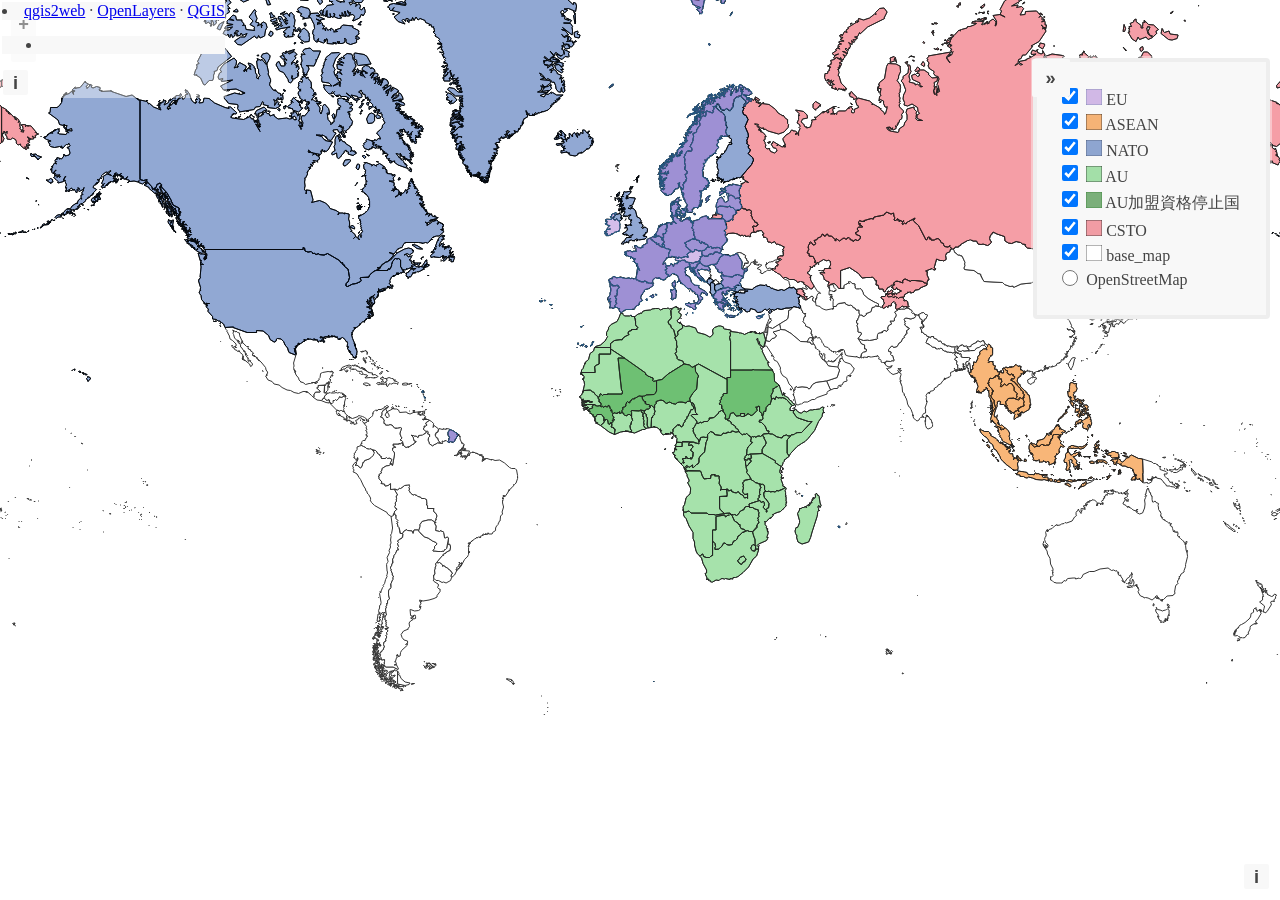
==== index.html @ 320e1a9a "initial commit" ====
<!doctype html>
<html lang="en">
    <head>
        <meta charset="utf-8">
        <meta http-equiv="X-UA-Compatible" content="IE=edge">
        <meta name="viewport" content="initial-scale=1,user-scalable=no,maximum-scale=1,width=device-width">
        <meta name="mobile-web-app-capable" content="yes">
        <meta name="apple-mobile-web-app-capable" content="yes">
        <link rel="stylesheet" href="./resources/ol.css">
        <link rel="stylesheet" href="resources/fontawesome-all.min.css">
        <link rel="stylesheet" href="./resources/ol-layerswitcher.css">
        <link rel="stylesheet" href="./resources/qgis2web.css">
        <style>
        html, body {
            background-color: #ffffff;
        }
        .ol-control > * {
            background-color: #f8f8f8!important;
            color: #444444!important;
            border-radius: 0px;
        }
        .ol-attribution a, .gcd-gl-input::placeholder, .search-layer-input-search::placeholder {
            color: #444444!important;
        }
        .search-layer-input-search {
            background-color: #f8f8f8!important;
        }
        .ol-control > *:focus, .ol-control >*:hover {
            background-color: rgba(248, 248, 248, 0.7)!important;
        } 
        .ol-control {
            background-color: rgba(255,255,255,.4) !important;
            padding: 2px !important;
        } 
        </style>

        <style>
        html, body, #map {
            width: 100%;
            height: 100%;
            padding: 0;
            margin: 0;
        }
        </style>
        <title></title>
    </head>
    <body>
        <div id="map">
            <div id="popup" class="ol-popup">
                <a href="#" id="popup-closer" class="ol-popup-closer"></a>
                <div id="popup-content"></div>
            </div>
        </div>
        <script src="resources/qgis2web_expressions.js"></script>
        <script src="./resources/functions.js"></script>
        <script src="./resources/ol.js"></script>
        <script src="./resources/ol-layerswitcher.js"></script>
        <script src="layers/base_map_1.js"></script><script src="layers/CSTO_2.js"></script><script src="layers/AU_3.js"></script><script src="layers/AU_4.js"></script><script src="layers/NATO_5.js"></script><script src="layers/ASEAN_6.js"></script><script src="layers/EU_7.js"></script>
        <script src="styles/base_map_1_style.js"></script><script src="styles/CSTO_2_style.js"></script><script src="styles/AU_3_style.js"></script><script src="styles/AU_4_style.js"></script><script src="styles/NATO_5_style.js"></script><script src="styles/ASEAN_6_style.js"></script><script src="styles/EU_7_style.js"></script>
        <script src="./layers/layers.js" type="text/javascript"></script> 
        <script src="./resources/Autolinker.min.js"></script>
        <script src="./resources/qgis2web.js"></script>
    </body>
</html>
---- resources/ol.css ----
.ol-box{box-sizing:border-box;border-radius:2px;border:2px solid #00f}.ol-mouse-position{top:8px;right:8px;position:absolute}.ol-scale-line{background:rgba(0,60,136,.3);border-radius:4px;bottom:8px;left:8px;padding:2px;position:absolute}.ol-scale-line-inner{border:1px solid #eee;border-top:none;color:#eee;font-size:10px;text-align:center;margin:1px;will-change:contents,width;transition:all .25s}.ol-scale-bar{position:absolute;bottom:8px;left:8px}.ol-scale-step-marker{width:1px;height:15px;background-color:#000;float:right;z-Index:10}.ol-scale-step-text{position:absolute;bottom:-5px;font-size:12px;z-Index:11;color:#000;text-shadow:-2px 0 #fff,0 2px #fff,2px 0 #fff,0 -2px #fff}.ol-scale-text{position:absolute;font-size:14px;text-align:center;bottom:25px;color:#000;text-shadow:-2px 0 #fff,0 2px #fff,2px 0 #fff,0 -2px #fff}.ol-scale-singlebar{position:relative;height:10px;z-Index:9;box-sizing:border-box;border:1px solid #000}.ol-unsupported{display:none}.ol-unselectable,.ol-viewport{-webkit-touch-callout:none;-webkit-user-select:none;-moz-user-select:none;-ms-user-select:none;user-select:none;-webkit-tap-highlight-color:transparent}.ol-selectable{-webkit-touch-callout:default;-webkit-user-select:text;-moz-user-select:text;-ms-user-select:text;user-select:text}.ol-grabbing{cursor:-webkit-grabbing;cursor:-moz-grabbing;cursor:grabbing}.ol-grab{cursor:move;cursor:-webkit-grab;cursor:-moz-grab;cursor:grab}.ol-control{position:absolute;background-color:rgba(255,255,255,.4);border-radius:4px;padding:2px}.ol-control:hover{background-color:rgba(255,255,255,.6)}.ol-zoom{top:.5em;left:.5em}.ol-rotate{top:.5em;right:.5em;transition:opacity .25s linear,visibility 0s linear}.ol-rotate.ol-hidden{opacity:0;visibility:hidden;transition:opacity .25s linear,visibility 0s linear .25s}.ol-zoom-extent{top:4.643em;left:.5em}.ol-full-screen{right:.5em;top:.5em}.ol-control button{display:block;margin:1px;padding:0;color:#fff;font-size:1.14em;font-weight:700;text-decoration:none;text-align:center;height:1.375em;width:1.375em;line-height:.4em;background-color:rgba(0,60,136,.5);border:none;border-radius:2px}.ol-control button::-moz-focus-inner{border:none;padding:0}.ol-zoom-extent button{line-height:1.4em}.ol-compass{display:block;font-weight:400;font-size:1.2em;will-change:transform}.ol-touch .ol-control button{font-size:1.5em}.ol-touch .ol-zoom-extent{top:5.5em}.ol-control button:focus,.ol-control button:hover{text-decoration:none;background-color:rgba(0,60,136,.7)}.ol-zoom .ol-zoom-in{border-radius:2px 2px 0 0}.ol-zoom .ol-zoom-out{border-radius:0 0 2px 2px}.ol-attribution{text-align:right;bottom:.5em;right:.5em;max-width:calc(100% - 1.3em)}.ol-attribution ul{margin:0;padding:0 .5em;color:#000;text-shadow:0 0 2px #fff}.ol-attribution li{display:inline;list-style:none}.ol-attribution li:not(:last-child):after{content:" "}.ol-attribution img{max-height:2em;max-width:inherit;vertical-align:middle}.ol-attribution button,.ol-attribution ul{display:inline-block}.ol-attribution.ol-collapsed ul{display:none}.ol-attribution:not(.ol-collapsed){background:rgba(255,255,255,.8)}.ol-attribution.ol-uncollapsible{bottom:0;right:0;border-radius:4px 0 0}.ol-attribution.ol-uncollapsible img{margin-top:-.2em;max-height:1.6em}.ol-attribution.ol-uncollapsible button{display:none}.ol-zoomslider{top:4.5em;left:.5em;height:200px}.ol-zoomslider button{position:relative;height:10px}.ol-touch .ol-zoomslider{top:5.5em}.ol-overviewmap{left:.5em;bottom:.5em}.ol-overviewmap.ol-uncollapsible{bottom:0;left:0;border-radius:0 4px 0 0}.ol-overviewmap .ol-overviewmap-map,.ol-overviewmap button{display:inline-block}.ol-overviewmap .ol-overviewmap-map{border:1px solid #7b98bc;height:150px;margin:2px;width:150px}.ol-overviewmap:not(.ol-collapsed) button{bottom:1px;left:2px;position:absolute}.ol-overviewmap.ol-collapsed .ol-overviewmap-map,.ol-overviewmap.ol-uncollapsible button{display:none}.ol-overviewmap:not(.ol-collapsed){background:rgba(255,255,255,.8)}.ol-overviewmap-box{border:2px dotted rgba(0,60,136,.7)}.ol-overviewmap .ol-overviewmap-box:hover{cursor:move}
/*# sourceMappingURL=ol.css.map */
---- resources/ol-layerswitcher.css ----
.layer-switcher {
  position: absolute;
  top: 3.5em;
  right: 0.5em;
  text-align: left;
}

.layer-switcher .panel {
  margin: 0;
  border: 4px solid #eee;
  border-radius: 4px;
  background-color: white;
  display: none;
  max-height: inherit;
  height: 100%;
  box-sizing: border-box;
  overflow-y: auto;
}

.layer-switcher button {
  float: right;
  z-index: 1;
  width: 38px;
  height: 38px;
  background-image: url('[data-uri]')
    /*logo.png*/;
  background-repeat: no-repeat;
  background-position: 2px;
  background-color: white;
  color: black;
  border: none;
}

.layer-switcher button:focus,
.layer-switcher button:hover {
  background-color: white;
}

.layer-switcher.shown {
  overflow-y: hidden;
  display: flex;
  flex-direction: column;
  max-height: calc(100% - 5.5em);
}

.layer-switcher.shown.ol-control {
  background-color: transparent;
}

.layer-switcher.shown.ol-control:hover {
  background-color: transparent;
}
.layer-switcher.shown .panel {
  display: block;
}

.layer-switcher.shown button {
  display: none;
}

.layer-switcher.shown.layer-switcher-activation-mode-click > button {
  display: block;
  background-image: unset;
  right: 2px;
  position: absolute;
  background-color: #eee;
  margin: 1px;
}

.layer-switcher.shown button:focus,
.layer-switcher.shown button:hover {
  background-color: #fafafa;
}

.layer-switcher ul {
  list-style: none;
  margin: 1.6em 0.4em;
  padding-left: 0;
}
.layer-switcher ul ul {
  padding-left: 1.2em;
  margin: 0.1em 0 0 0;
}
.layer-switcher li.group + li.group {
  margin-top: 0.4em;
}
.layer-switcher li.group + li.layer-switcher-base-group {
}

.layer-switcher li.group > label {
  font-weight: bold;
}

.layer-switcher.layer-switcher-group-select-style-none li.group > label {
  padding-left: 1.2em;
}

.layer-switcher li {
  position: relative;
  margin-top: 0.3em;
}

.layer-switcher li input {
  position: absolute;
  left: 1.2em;
  height: 1em;
  width: 1em;
  font-size: 1em;
}
.layer-switcher li label {
  padding-left: 2.7em;
  padding-right: 1.2em;
  display: inline-block;
  margin-top: 1px;
}

.layer-switcher label.disabled {
  opacity: 0.4;
}

.layer-switcher input {
  margin: 0px;
}

.layer-switcher.touch ::-webkit-scrollbar {
  width: 4px;
}

.layer-switcher.touch ::-webkit-scrollbar-track {
  -webkit-box-shadow: inset 0 0 6px rgba(0, 0, 0, 0.3);
  border-radius: 10px;
}

.layer-switcher.touch ::-webkit-scrollbar-thumb {
  border-radius: 10px;
  -webkit-box-shadow: inset 0 0 6px rgba(0, 0, 0, 0.5);
}

li.layer-switcher-base-group > label {
  padding-left: 1.2em;
}

.layer-switcher .group button {
  position: absolute;
  left: 0;
  display: inline-block;
  vertical-align: top;
  float: none;
  font-size: 1em;
  width: 1em;
  height: 1em;
  margin: 0;
  background-position: center 2px;
  background-image: url('[data-uri]');
  -webkit-transition: -webkit-transform 0.2s ease-in-out;
  -ms-transition: -ms-transform 0.2s ease-in-out;
  transition: transform 0.2s ease-in-out;
}

.layer-switcher .group.layer-switcher-close button {
  transform: rotate(-90deg);
  -webkit-transform: rotate(-90deg);
}

.layer-switcher .group.layer-switcher-fold.layer-switcher-close > ul {
  overflow: hidden;
  height: 0;
}

/*layerswitcher on the right*/
.layer-switcher.shown.layer-switcher-activation-mode-click {
  padding-left: 34px;
}
.layer-switcher.shown.layer-switcher-activation-mode-click > button {
  left: 0;
  border-right: 0;
}

/*layerswitcher on the left*/
/*
.layer-switcher.shown.layer-switcher-activation-mode-click {
  padding-right: 34px;
}
.layer-switcher.shown.layer-switcher-activation-mode-click > button {
  right: 0;
  border-left: 0;
}
*/
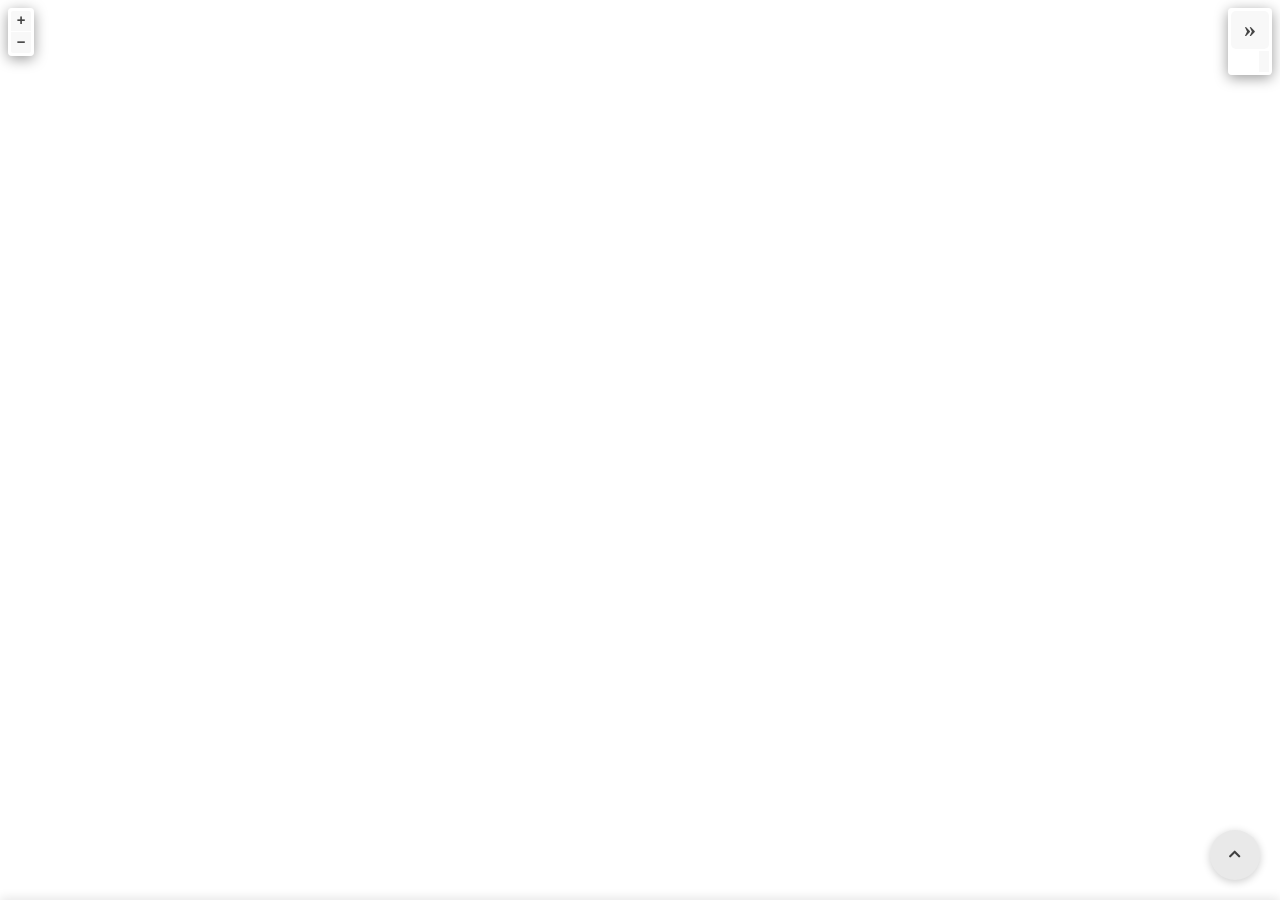
==== commit 0021a7e5: "update TPP ASEAN EU AU SCO" ====
--- a/index.html
+++ b/index.html
@@ -1,64 +1,167 @@
-<!doctype html>
+<!DOCTYPE html>
 <html lang="en">
-    <head>
-        <meta charset="utf-8">
-        <meta http-equiv="X-UA-Compatible" content="IE=edge">
-        <meta name="viewport" content="initial-scale=1,user-scalable=no,maximum-scale=1,width=device-width">
-        <meta name="mobile-web-app-capable" content="yes">
-        <meta name="apple-mobile-web-app-capable" content="yes">
-        <link rel="stylesheet" href="./resources/ol.css">
-        <link rel="stylesheet" href="resources/fontawesome-all.min.css">
-        <link rel="stylesheet" href="./resources/ol-layerswitcher.css">
-        <link rel="stylesheet" href="./resources/qgis2web.css">
-        <style>
-        html, body {
-            background-color: #ffffff;
-        }
-        .ol-control > * {
-            background-color: #f8f8f8!important;
-            color: #444444!important;
-            border-radius: 0px;
-        }
-        .ol-attribution a, .gcd-gl-input::placeholder, .search-layer-input-search::placeholder {
-            color: #444444!important;
-        }
-        .search-layer-input-search {
-            background-color: #f8f8f8!important;
-        }
-        .ol-control > *:focus, .ol-control >*:hover {
-            background-color: rgba(248, 248, 248, 0.7)!important;
-        } 
-        .ol-control {
-            background-color: rgba(255,255,255,.4) !important;
-            padding: 2px !important;
-        } 
-        </style>
+  <head>
+    <meta charset="utf-8" />
+    <meta http-equiv="X-UA-Compatible" content="IE=edge" />
+    <meta name="viewport" content="width=device-width, initial-scale=1" />
+    <meta name="mobile-web-app-capable" content="yes" />
+    <meta name="apple-mobile-web-app-capable" content="yes" />
+    <link rel="stylesheet" href="./resources/ol.css" />
+    <link rel="stylesheet" href="resources/fontawesome-all.min.css" />
+    <link rel="stylesheet" href="./resources/ol-layerswitcher.css" />
+    <link rel="stylesheet" href="./resources/qgis2web.css" />
+    <link rel="stylesheet" href="style.css" />
+    <title></title>
+  </head>
+  <body>
+    <div id="map">
+      <div id="popup" class="ol-popup">
+        <a href="#" id="popup-closer" class="ol-popup-closer"></a>
+        <div id="popup-content"></div>
+      </div>
+    </div>
+    <button
+      class="slide-panel-toggle"
+      id="slidePanelToggle"
+      title="パネルを開く/閉じる"
+    >
+      <i class="fas fa-chevron-up"></i>
+    </button>
+    <div class="slide-panel" id="slidePanel">
+      <div class="slide-panel-content">
+        <div class="groups-panel">
+          <div class="group-section">
+            <div class="group-title">TPP</div>
+            <ul class="country-list">
+              <li>日本</li>
+              <li>オーストラリア</li>
+              <li>ブルネイ</li>
+              <li>カナダ</li>
+              <li>チリ</li>
+              <li>マレーシア</li>
+              <li>メキシコ</li>
+              <li>ニュージーランド</li>
+              <li>ペルー</li>
+              <li>シンガポール</li>
+              <li>ベトナム</li>
+              <li>イギリス</li>
+            </ul>
+          </div>
 
-        <style>
-        html, body, #map {
-            width: 100%;
-            height: 100%;
-            padding: 0;
-            margin: 0;
-        }
-        </style>
-        <title></title>
-    </head>
-    <body>
-        <div id="map">
-            <div id="popup" class="ol-popup">
-                <a href="#" id="popup-closer" class="ol-popup-closer"></a>
-                <div id="popup-content"></div>
+          <div class="group-section">
+            <div class="group-title">ASEAN</div>
+            <ul class="country-list">
+              <li>インドネシア</li>
+              <li>マレーシア</li>
+              <li>フィリピン</li>
+              <li>シンガポール</li>
+              <li>タイ</li>
+              <li>ブルネイ</li>
+              <li>ベトナム</li>
+              <li>ラオス</li>
+              <li>ミャンマー</li>
+              <li>カンボジア</li>
+            </ul>
+          </div>
+
+          <div class="group-section">
+            <div class="group-title">EU</div>
+            <ul class="country-list">
+              <li>オーストリア</li>
+              <li>ベルギー</li>
+              <li>ブルガリア</li>
+              <li>クロアチア</li>
+              <li>キプロス</li>
+              <li>チェコ</li>
+              <li>デンマーク</li>
+              <li>エストニア</li>
+              <li>フィンランド</li>
+              <li>フランス</li>
+              <li>ドイツ</li>
+              <li>ギリシャ</li>
+              <li>ハンガリー</li>
+              <li>アイルランド</li>
+              <li>イタリア</li>
+              <li>ラトビア</li>
+              <li>リトアニア</li>
+              <li>ルクセンブルク</li>
+              <li>マルタ</li>
+              <li>オランダ</li>
+              <li>ポーランド</li>
+              <li>ポルトガル</li>
+              <li>ルーマニア</li>
+              <li>スロバキア</li>
+              <li>スロベニア</li>
+              <li>スペイン</li>
+              <li>スウェーデン</li>
+            </ul>
+          </div>
+
+          <div class="group-section">
+            <div class="group-title">AU</div>
+            <ul class="country-list">
+              <li>全アフリカ55カ国</li>
+            </ul>
+            <div class="suspended-countries">
+              加入資格停止国: マリ、ギアナ、スーダン、ブルキナファソ、ニジェール
             </div>
+          </div>
+
+          <div class="group-section">
+            <div class="group-title">SCO</div>
+            <ul class="country-list">
+              <li>中国</li>
+              <li>ロシア</li>
+              <li>インド</li>
+              <li>パキスタン</li>
+              <li>カザフスタン</li>
+              <li>キルギス</li>
+              <li>タジキスタン</li>
+              <li>ウズベキスタン</li>
+              <li>イラン</li>
+            </ul>
+          </div>
         </div>
-        <script src="resources/qgis2web_expressions.js"></script>
-        <script src="./resources/functions.js"></script>
-        <script src="./resources/ol.js"></script>
-        <script src="./resources/ol-layerswitcher.js"></script>
-        <script src="layers/base_map_1.js"></script><script src="layers/CSTO_2.js"></script><script src="layers/AU_3.js"></script><script src="layers/AU_4.js"></script><script src="layers/NATO_5.js"></script><script src="layers/ASEAN_6.js"></script><script src="layers/EU_7.js"></script>
-        <script src="styles/base_map_1_style.js"></script><script src="styles/CSTO_2_style.js"></script><script src="styles/AU_3_style.js"></script><script src="styles/AU_4_style.js"></script><script src="styles/NATO_5_style.js"></script><script src="styles/ASEAN_6_style.js"></script><script src="styles/EU_7_style.js"></script>
-        <script src="./layers/layers.js" type="text/javascript"></script> 
-        <script src="./resources/Autolinker.min.js"></script>
-        <script src="./resources/qgis2web.js"></script>
-    </body>
+      </div>
+    </div>
+    <script src="resources/qgis2web_expressions.js"></script>
+    <script src="./resources/functions.js"></script>
+    <script src="./resources/ol.js"></script>
+    <script src="./resources/ol-layerswitcher.js"></script>
+    <script src="layers/_0.js"></script>
+    <script src="layers/SCO_1.js"></script>
+    <script src="layers/AU_2.js"></script>
+    <script src="layers/AU_3.js"></script>
+    <script src="layers/EU_4.js"></script>
+    <script src="layers/ASEAN_5.js"></script>
+    <script src="layers/TPP_6.js"></script>
+    <script src="styles/_0_style.js"></script>
+    <script src="styles/SCO_1_style.js"></script>
+    <script src="styles/AU_2_style.js"></script>
+    <script src="styles/AU_3_style.js"></script>
+    <script src="styles/EU_4_style.js"></script>
+    <script src="styles/ASEAN_5_style.js"></script>
+    <script src="styles/TPP_6_style.js"></script>
+    <script src="./layers/layers.js" type="text/javascript"></script>
+    <script src="./resources/Autolinker.min.js"></script>
+    <script src="./resources/qgis2web.js"></script>
+    <script>
+      document.addEventListener("DOMContentLoaded", function () {
+        const slidePanel = document.getElementById("slidePanel");
+        const slidePanelToggle = document.getElementById("slidePanelToggle");
+        const toggleIcon = slidePanelToggle.querySelector("i");
+
+        slidePanelToggle.addEventListener("click", function () {
+          slidePanel.classList.toggle("active");
+          if (slidePanel.classList.contains("active")) {
+            toggleIcon.classList.remove("fa-chevron-up");
+            toggleIcon.classList.add("fa-chevron-down");
+          } else {
+            toggleIcon.classList.remove("fa-chevron-down");
+            toggleIcon.classList.add("fa-chevron-up");
+          }
+        });
+      });
+    </script>
+  </body>
 </html>
--- a/resources/qgis2web.css
+++ b/resources/qgis2web.css
@@ -0,0 +1,414 @@
+html,
+body {
+  height: 100%;
+  padding: 0;
+  margin: 0;
+  font-family: sans-serif;
+  font-size: small;
+}
+
+#map {
+  width: 100%;
+  height: 100%;
+}
+
+.ol-control {
+  clear: both;
+  box-shadow: 0 3px 14px rgba(0, 0, 0, 0.4);
+}
+
+.ol-selectable {
+  z-index: 3;
+}
+
+.ol-popup {
+  display: none;
+  position: absolute;
+  background-color: white;
+  padding: 15px;
+  border-radius: 10px;
+  bottom: 10px;
+  left: 50%;
+  transform: translateX(-50%);
+  box-shadow: 0 3px 14px rgba(0, 0, 0, 0.4);
+}
+
+.ol-popup:after,
+.ol-popup:before {
+  top: 100%;
+  border: solid transparent;
+  content: " ";
+  position: absolute;
+}
+
+.ol-popup:after {
+  border-top-color: white;
+  border-width: 10px;
+  left: 50%;
+  margin-left: -10px;
+}
+
+.ol-popup:before {
+  border-top-color: #cccccc;
+  border-width: 11px;
+  left: 50%;
+  margin-left: -11px;
+}
+
+.ol-popup-closer {
+  text-decoration: none;
+  position: absolute;
+  top: 4px;
+  right: 4px;
+  text-align: center;
+  width: 19px;
+  color: #999;
+  font-family: cursive;
+  font-weight: bold;
+}
+
+.ol-popup-closer:after {
+  content: "X";
+}
+
+#popup-content {
+  font-size: 12px;
+  line-height: 1.2;
+  margin-top: 5px;
+  max-height: 70vh;
+  max-width: 70vw;
+  overflow: auto;
+}
+
+#popup-content ul {
+  list-style-type: none;
+  padding-left: 0;
+  margin: unset;
+}
+
+#popup-content li {
+  margin-bottom: 0.25em;
+}
+
+#popup-content > ul > li > a {
+  position: relative;
+  display: block;
+  padding: 2px;
+  border-bottom: 1px solid #666;
+  font-size: 12.5px;
+}
+
+#popup-content > table {
+  font-size: 11.4px;
+}
+
+.lds-roller-img {
+  background-image: url("[data-uri]");
+  background-size: contain;
+}
+
+th,
+td {
+  vertical-align: top;
+  text-align: left;
+  color: #333;
+}
+
+th {
+  min-width: 100px;
+}
+td {
+  min-width: 100px;
+}
+
+td img {
+  max-height: 60vh !important;
+  max-width: 60vw !important;
+}
+
+td video {
+  max-height: 60vh !important;
+  max-width: 60vw !important;
+}
+
+.ol-overlaycontainer-stopevent
+  #top-right-container
+  .layer-switcher:hover
+  ~ .ol-overlaycontainer-stopevent
+  .ol-overlay-container
+  .ol-popup {
+  display: none !important;
+}
+
+#top-left-container {
+  position: absolute;
+  left: 0;
+  top: 0;
+}
+#bottom-left-container {
+  position: absolute;
+  left: 0;
+  bottom: 0;
+}
+#top-right-container {
+  position: absolute;
+  right: 0;
+  top: 0;
+  display: contents;
+}
+#bottom-right-container {
+  position: absolute;
+  left: 0;
+  bottom: 0;
+}
+
+.top-left-title,
+.top-left-abstract {
+  position: relative;
+  float: left;
+  margin-top: 8px;
+  margin-left: 8px;
+}
+.bottom-left-title,
+.bottom-left-abstract {
+  position: relative;
+  float: left;
+  margin-bottom: 8px;
+  margin-left: 8px;
+}
+.top-right-title,
+.top-right-abstract {
+  position: relative;
+  float: right;
+  margin-top: 8px;
+  margin-right: 8px;
+}
+.bottom-right-title,
+.bottom-right-abstract {
+  position: relative;
+  float: right;
+  margin-bottom: 8px;
+  margin-right: 8px;
+}
+
+.project-title {
+  margin: 1px;
+  padding: 5px;
+}
+
+#abstract {
+  max-width: 30%;
+}
+.ol-touch #abstract {
+  max-width: 50%;
+}
+
+.project-abstract {
+  font: bold 18px "Lucida Console", Monaco, monospace;
+  width: 20px;
+  height: 20px;
+  display: block;
+  text-align: center;
+  cursor: pointer;
+  padding: 3px;
+}
+
+.project-abstract-uncollapsed {
+  width: auto;
+  height: auto;
+  display: block;
+  padding: 3px;
+  cursor: default;
+  margin: 1px;
+}
+
+.ol-zoom {
+  position: relative;
+  float: left;
+  top: unset;
+  left: unset;
+  margin-top: 8px;
+  margin-left: 8px;
+}
+
+/* measurement */
+.measure-control {
+  position: relative;
+  float: left;
+  top: unset !important;
+  left: unset !important;
+  margin-top: 8px;
+  margin-left: 8px;
+  display: flex;
+}
+
+.tooltip {
+  position: relative;
+  background: rgba(0, 0, 0, 0.5);
+  border-radius: 4px;
+  color: white;
+  padding: 4px 8px;
+  opacity: 0.7;
+  white-space: nowrap;
+}
+.tooltip-measure {
+  opacity: 1;
+  font-weight: bold;
+}
+.tooltip-static {
+  background-color: #ffcc33;
+  color: black;
+  border: 1px solid white;
+}
+.tooltip-measure:before,
+.tooltip-static:before {
+  border-top: 6px solid rgba(0, 0, 0, 0.5);
+  border-right: 6px solid transparent;
+  border-left: 6px solid transparent;
+  content: "";
+  position: absolute;
+  bottom: -6px;
+  margin-left: -7px;
+  left: 50%;
+}
+.tooltip-static:before {
+  border-top-color: #ffcc33;
+}
+.ol-touch .measure-control {
+  top: 130px;
+}
+.measure-control label {
+  padding: 1px;
+  padding-right: 4px;
+}
+
+.geolocate {
+  position: relative !important;
+  float: left;
+  top: unset !important;
+  left: unset !important;
+  margin-top: 8px;
+  margin-left: 8px;
+}
+
+.ol-geocoder.gcd-gl-container {
+  position: relative !important;
+  float: left !important;
+  top: unset;
+  left: unset;
+  margin-top: 8px;
+  margin-left: 8px;
+  clear: both;
+}
+.gcd-gl-control {
+  position: relative !important;
+}
+.gcd-gl-control button:after {
+  display: none;
+}
+
+.search-layer {
+  position: relative !important;
+  float: left;
+  top: unset !important;
+  left: unset !important;
+  margin-top: 8px;
+  margin-left: 8px;
+}
+
+.search-layer-input-search {
+  left: 26px;
+  width: 144px;
+  top: 3px;
+  padding: 3px;
+}
+
+.search-layer-input-search:after {
+  left: 27px;
+  width: 139px;
+  top: 0px;
+  padding: 4px;
+  border: 3px solid rgba(255, 255, 255, 0.4) !important;
+}
+
+.ol-scale-line {
+  background: none !important;
+  position: relative;
+  float: left;
+  bottom: unset;
+  left: unset;
+  margin-bottom: 8px;
+  margin-left: 8px;
+}
+.ol-scale-line-inner {
+  border: 2px solid;
+  border-top: none;
+  background: rgba(255, 255, 255, 0.5);
+  color: black;
+  margin: unset;
+}
+
+.layer-switcher {
+  position: relative;
+  float: right;
+  top: unset;
+  right: 0;
+  bottom: unset !important;
+  margin-top: 8px;
+  margin-right: 8px;
+  padding: 3px;
+  background-color: rgba(255, 255, 255, 0.4) !important;
+}
+
+.layer-switcher:hover {
+  background-color: rgba(255, 255, 255, 0.6) !important;
+}
+
+.layer-switcher .panel {
+  border: unset;
+  border-radius: unset;
+  float: right;
+  width: fit-content;
+  margin: 1px;
+  max-height: calc(100vh - 200px);
+  box-sizing: unset;
+}
+
+.layer-switcher.shown {
+  align-items: flex-end;
+}
+
+.layer-switcher.shown.layer-switcher-activation-mode-click > button {
+  position: relative;
+  border-radius: 5px;
+  font-size: x-large;
+  font-family: serif;
+  z-index: 2;
+}
+
+.layer-switcher img {
+  max-width: 22px;
+  max-height: 22px;
+}
+
+.ol-attribution {
+  display: none;
+}
+.bottom-attribution {
+  float: right;
+  position: relative;
+  display: flex;
+}
+.bottom-attribution button {
+  display: none;
+}
+.bottom-attribution ul {
+  padding: unset;
+  margin: unset;
+  display: flex;
+  list-style: none;
+}
+.bottom-attribution > li {
+  padding-left: 8px !important;
+  list-style: none;
+}
--- a/style.css
+++ b/style.css
@@ -0,0 +1,136 @@
+html,
+body,
+#map {
+  width: 100%;
+  height: 100%;
+  padding: 0;
+  margin: 0;
+}
+
+html,
+body {
+  background-color: #ffffff;
+  box-sizing: border-box;
+}
+.ol-control > * {
+  background-color: #f8f8f8 !important;
+  color: #444444 !important;
+  border-radius: 0px;
+}
+.ol-attribution a,
+.gcd-gl-input::placeholder,
+.search-layer-input-search::placeholder {
+  color: #444444 !important;
+}
+.search-layer-input-search {
+  background-color: #f8f8f8 !important;
+}
+.ol-control > *:focus,
+.ol-control > *:hover {
+  background-color: rgba(248, 248, 248, 0.7) !important;
+}
+.ol-control {
+  background-color: rgba(255, 255, 255, 0.4) !important;
+  padding: 2px !important;
+}
+
+/* Slide Panel Styles */
+.slide-panel {
+  position: fixed;
+  bottom: 0;
+  left: 0;
+  width: 100%;
+  height: 50vh;
+  background-color: #f8f9fa;
+  box-shadow: 0 -2px 10px rgba(0, 0, 0, 0.1);
+  transform: translateY(100%);
+  transition: transform 0.3s ease-in-out;
+  z-index: 1000;
+}
+
+.slide-panel.active {
+  transform: translateY(0);
+}
+
+.slide-panel-content {
+  box-sizing: border-box;
+  padding: 30px;
+  height: 100%;
+  overflow-y: auto;
+  max-width: 1200px;
+  margin: 0 auto;
+}
+
+.slide-panel-toggle {
+  position: fixed;
+  bottom: 20px;
+  right: 20px;
+  background-color: #e9e9e9;
+  border: none;
+  border-radius: 50%;
+  width: 50px;
+  height: 50px;
+  box-shadow: 0 2px 8px rgba(0, 0, 0, 0.2);
+  cursor: pointer;
+  z-index: 1001;
+  display: flex;
+  align-items: center;
+  justify-content: center;
+  color: rgb(63, 63, 63);
+  transition: background-color 0.2s ease;
+}
+
+.slide-panel-toggle:hover {
+  opacity: 0.8;
+}
+
+.groups-panel {
+  display: flex;
+  flex-direction: column;
+  gap: 20px;
+  background: transparent;
+  box-shadow: none;
+  padding: 0;
+  max-width: 1200px;
+  margin: 0 auto;
+}
+
+.group-section {
+  background: white;
+  border-radius: 8px;
+  padding: 15px;
+  box-shadow: 0 1px 3px rgba(0, 0, 0, 0.1);
+}
+
+.group-title {
+  font-size: 1.1em;
+  font-weight: 600;
+  color: #1a73e8;
+  margin-bottom: 10px;
+}
+
+.country-list {
+  list-style: none;
+  padding-left: 0;
+  margin: 0;
+  display: flex;
+  flex-wrap: wrap;
+  gap: 8px;
+}
+
+.country-list li {
+  margin: 0;
+  padding: 4px 10px;
+  color: #3c4043;
+}
+
+.suspended-countries {
+  color: #d93025;
+  font-style: italic;
+  margin-top: 10px;
+  font-size: 0.9em;
+  padding: 8px 12px;
+  background: #fce8e6;
+  border-radius: 6px;
+  border-left: 4px solid #d93025;
+}
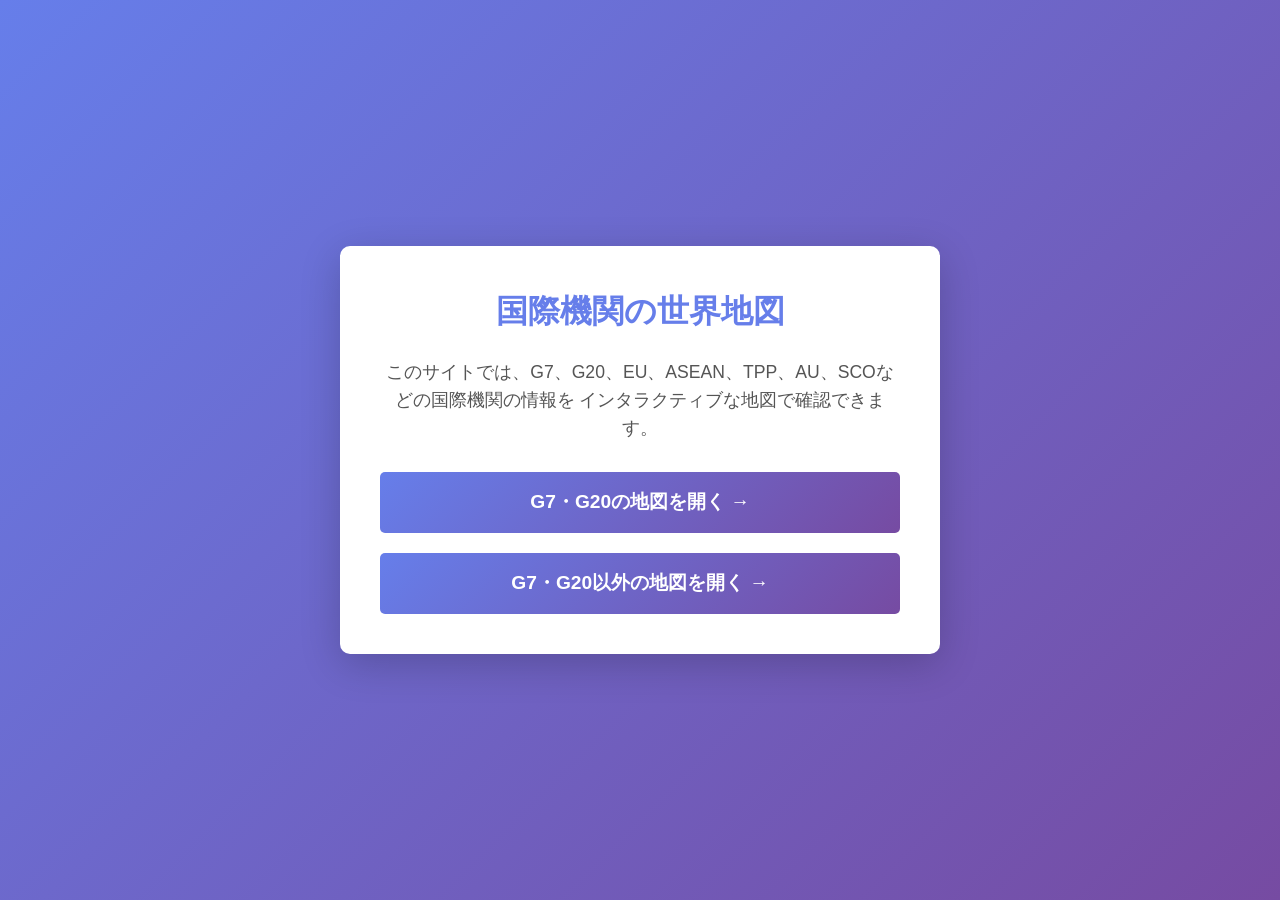
==== commit e345cce7: "親ページの追加" ====
--- a/index.html
+++ b/index.html
@@ -1,167 +1,81 @@
 <!DOCTYPE html>
-<html lang="en">
+<html lang="ja">
   <head>
     <meta charset="utf-8" />
     <meta http-equiv="X-UA-Compatible" content="IE=edge" />
     <meta name="viewport" content="width=device-width, initial-scale=1" />
-    <meta name="mobile-web-app-capable" content="yes" />
-    <meta name="apple-mobile-web-app-capable" content="yes" />
-    <link rel="stylesheet" href="./resources/ol.css" />
-    <link rel="stylesheet" href="resources/fontawesome-all.min.css" />
-    <link rel="stylesheet" href="./resources/ol-layerswitcher.css" />
-    <link rel="stylesheet" href="./resources/qgis2web.css" />
-    <link rel="stylesheet" href="style.css" />
-    <title></title>
+    <title>EU-ASEAN サイト</title>
+    <style>
+      * {
+        margin: 0;
+        padding: 0;
+        box-sizing: border-box;
+      }
+      body {
+        font-family: -apple-system, BlinkMacSystemFont, "Segoe UI", Roboto, "Helvetica Neue", Arial, sans-serif;
+        line-height: 1.6;
+        color: #333;
+        background: linear-gradient(135deg, #667eea 0%, #764ba2 100%);
+        min-height: 100vh;
+        display: flex;
+        align-items: center;
+        justify-content: center;
+        padding: 20px;
+      }
+      .container {
+        background: white;
+        border-radius: 10px;
+        padding: 40px;
+        max-width: 600px;
+        width: 100%;
+        box-shadow: 0 10px 40px rgba(0, 0, 0, 0.2);
+      }
+      h1 {
+        color: #667eea;
+        margin-bottom: 20px;
+        font-size: 2em;
+        text-align: center;
+      }
+      .description {
+        margin-bottom: 30px;
+        font-size: 1.1em;
+        color: #555;
+        text-align: center;
+      }
+      .link-button {
+        display: block;
+        text-align: center;
+        background: linear-gradient(135deg, #667eea 0%, #764ba2 100%);
+        color: white;
+        padding: 15px 30px;
+        text-decoration: none;
+        border-radius: 5px;
+        font-size: 1.2em;
+        font-weight: bold;
+        transition: transform 0.2s, box-shadow 0.2s;
+        margin-top: 20px;
+      }
+      .link-button:hover {
+        transform: translateY(-2px);
+        box-shadow: 0 5px 15px rgba(102, 126, 234, 0.4);
+      }
+    </style>
   </head>
   <body>
-    <div id="map">
-      <div id="popup" class="ol-popup">
-        <a href="#" id="popup-closer" class="ol-popup-closer"></a>
-        <div id="popup-content"></div>
+    <div class="container">
+      <h1>国際機関の世界地図</h1>
+      <div class="description">
+        <p>
+          このサイトでは、G7、G20、EU、ASEAN、TPP、AU、SCOなどの国際機関の情報を
+          インタラクティブな地図で確認できます。
+        </p>
       </div>
+      <a href="https://g7-zeta.vercel.app/" class="link-button" target="_blank" rel="noopener noreferrer" style="margin-top: 15px;">
+        G7・G20の地図を開く →
+      </a>
+      <a href="eu-asean/index.html" class="link-button">
+        G7・G20以外の地図を開く →
+      </a>
     </div>
-    <button
-      class="slide-panel-toggle"
-      id="slidePanelToggle"
-      title="パネルを開く/閉じる"
-    >
-      <i class="fas fa-chevron-up"></i>
-    </button>
-    <div class="slide-panel" id="slidePanel">
-      <div class="slide-panel-content">
-        <div class="groups-panel">
-          <div class="group-section">
-            <div class="group-title">TPP</div>
-            <ul class="country-list">
-              <li>日本</li>
-              <li>オーストラリア</li>
-              <li>ブルネイ</li>
-              <li>カナダ</li>
-              <li>チリ</li>
-              <li>マレーシア</li>
-              <li>メキシコ</li>
-              <li>ニュージーランド</li>
-              <li>ペルー</li>
-              <li>シンガポール</li>
-              <li>ベトナム</li>
-              <li>イギリス</li>
-            </ul>
-          </div>
-
-          <div class="group-section">
-            <div class="group-title">ASEAN</div>
-            <ul class="country-list">
-              <li>インドネシア</li>
-              <li>マレーシア</li>
-              <li>フィリピン</li>
-              <li>シンガポール</li>
-              <li>タイ</li>
-              <li>ブルネイ</li>
-              <li>ベトナム</li>
-              <li>ラオス</li>
-              <li>ミャンマー</li>
-              <li>カンボジア</li>
-            </ul>
-          </div>
-
-          <div class="group-section">
-            <div class="group-title">EU</div>
-            <ul class="country-list">
-              <li>オーストリア</li>
-              <li>ベルギー</li>
-              <li>ブルガリア</li>
-              <li>クロアチア</li>
-              <li>キプロス</li>
-              <li>チェコ</li>
-              <li>デンマーク</li>
-              <li>エストニア</li>
-              <li>フィンランド</li>
-              <li>フランス</li>
-              <li>ドイツ</li>
-              <li>ギリシャ</li>
-              <li>ハンガリー</li>
-              <li>アイルランド</li>
-              <li>イタリア</li>
-              <li>ラトビア</li>
-              <li>リトアニア</li>
-              <li>ルクセンブルク</li>
-              <li>マルタ</li>
-              <li>オランダ</li>
-              <li>ポーランド</li>
-              <li>ポルトガル</li>
-              <li>ルーマニア</li>
-              <li>スロバキア</li>
-              <li>スロベニア</li>
-              <li>スペイン</li>
-              <li>スウェーデン</li>
-            </ul>
-          </div>
-
-          <div class="group-section">
-            <div class="group-title">AU</div>
-            <ul class="country-list">
-              <li>全アフリカ55カ国</li>
-            </ul>
-            <div class="suspended-countries">
-              加入資格停止国: マリ、ギアナ、スーダン、ブルキナファソ、ニジェール
-            </div>
-          </div>
-
-          <div class="group-section">
-            <div class="group-title">SCO</div>
-            <ul class="country-list">
-              <li>中国</li>
-              <li>ロシア</li>
-              <li>インド</li>
-              <li>パキスタン</li>
-              <li>カザフスタン</li>
-              <li>キルギス</li>
-              <li>タジキスタン</li>
-              <li>ウズベキスタン</li>
-              <li>イラン</li>
-            </ul>
-          </div>
-        </div>
-      </div>
-    </div>
-    <script src="resources/qgis2web_expressions.js"></script>
-    <script src="./resources/functions.js"></script>
-    <script src="./resources/ol.js"></script>
-    <script src="./resources/ol-layerswitcher.js"></script>
-    <script src="layers/_0.js"></script>
-    <script src="layers/SCO_1.js"></script>
-    <script src="layers/AU_2.js"></script>
-    <script src="layers/AU_3.js"></script>
-    <script src="layers/EU_4.js"></script>
-    <script src="layers/ASEAN_5.js"></script>
-    <script src="layers/TPP_6.js"></script>
-    <script src="styles/_0_style.js"></script>
-    <script src="styles/SCO_1_style.js"></script>
-    <script src="styles/AU_2_style.js"></script>
-    <script src="styles/AU_3_style.js"></script>
-    <script src="styles/EU_4_style.js"></script>
-    <script src="styles/ASEAN_5_style.js"></script>
-    <script src="styles/TPP_6_style.js"></script>
-    <script src="./layers/layers.js" type="text/javascript"></script>
-    <script src="./resources/Autolinker.min.js"></script>
-    <script src="./resources/qgis2web.js"></script>
-    <script>
-      document.addEventListener("DOMContentLoaded", function () {
-        const slidePanel = document.getElementById("slidePanel");
-        const slidePanelToggle = document.getElementById("slidePanelToggle");
-        const toggleIcon = slidePanelToggle.querySelector("i");
-
-        slidePanelToggle.addEventListener("click", function () {
-          slidePanel.classList.toggle("active");
-          if (slidePanel.classList.contains("active")) {
-            toggleIcon.classList.remove("fa-chevron-up");
-            toggleIcon.classList.add("fa-chevron-down");
-          } else {
-            toggleIcon.classList.remove("fa-chevron-down");
-            toggleIcon.classList.add("fa-chevron-up");
-          }
-        });
-      });
-    </script>
   </body>
 </html>
